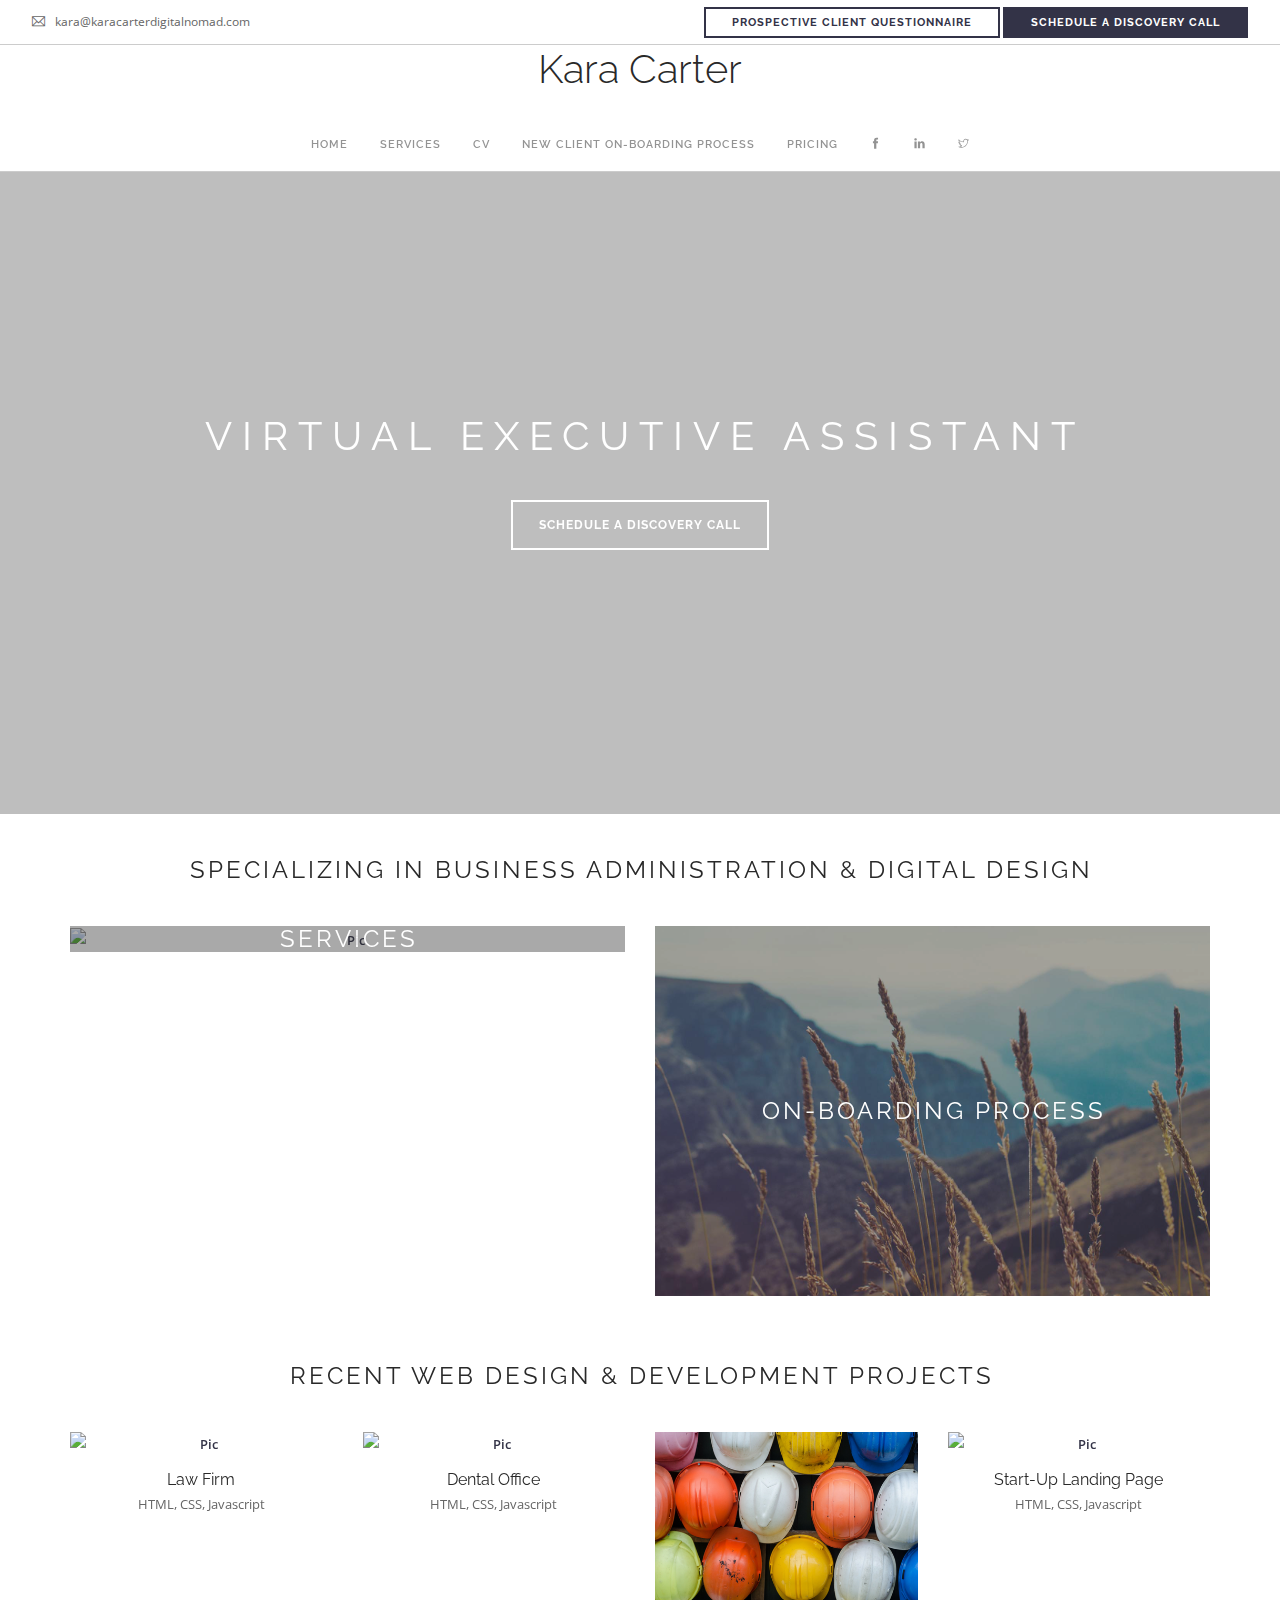
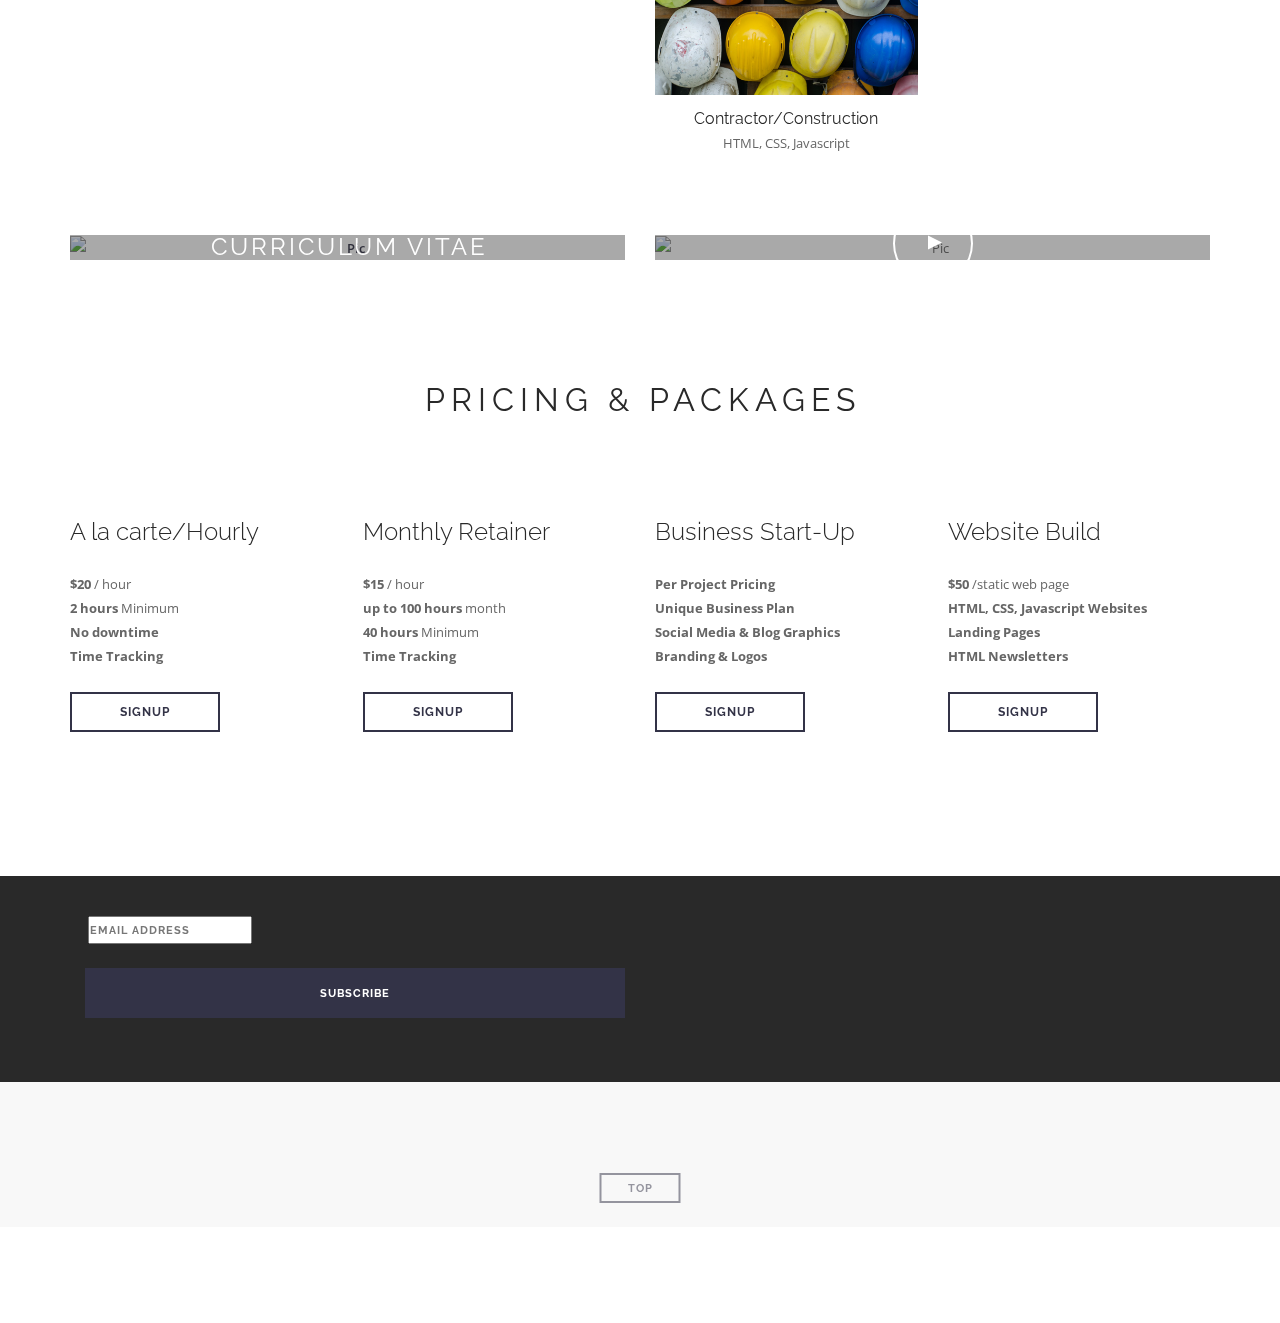
==== index.html @ c7de9c3a "Add files via upload" ====
<!doctype html>
<html lang="en">
    <head>
        <meta charset="utf-8">
        <title>Kara Carter, Virtual Executive Assistant</title>
        <meta name="viewport" content="width=device-width, initial-scale=1">
        <link href="css/bootstrap.css" rel="stylesheet" type="text/css" media="all" />
        <link href="css/themify-icons.css" rel="stylesheet" type="text/css" media="all" />
        <link href="css/flexslider.css" rel="stylesheet" type="text/css" media="all" />
        <link href="css/lightbox.min.css" rel="stylesheet" type="text/css" media="all" />
        <link href="css/ytplayer.css" rel="stylesheet" type="text/css" media="all" />
        <link href="css/theme-gunmetal.css" rel="stylesheet" type="text/css" media="all" />
        <link href="css/custom.css" rel="stylesheet" type="text/css" media="all" />
        <link href='http://fonts.googleapis.com/css?family=Lato:300,400%7CRaleway:100,400,300,500,600,700%7COpen+Sans:400,500,600' rel='stylesheet' type='text/css'>
        
    </head>
    <body class="scroll-assist">
        <div class="nav-container">
            <a id="top"></a>
            <nav class="nav-centered">
                <div class="nav-utility">
                   
                    <div class="module left">
                        <i class="ti-email">&nbsp;</i>
                        <span class="sub">kara@karacarterdigitalnomad.com</span>
                    </div>
                  
                    <div class="module right">
                        <a class="btn btn-sm hidden-xs hidden-sm hidden-md" href="https://goo.gl/forms/hJWJ0Gh8KiOJTJZw2">Prospective Client Questionnaire</a>
                        <a class="btn btn-sm btn-filled" href="https://www.calendly.com/karacarter">Schedule A Discovery Call</a>
                    </div>
                </div>
                <div class="text-center">
                    <a href="index.html">
                     <h2>Kara Carter</h2>
                    </a>
                </div>
                <div class="nav-bar text-center">
                    <div class="module widget-handle mobile-toggle right visible-sm visible-xs">
                        <i class="ti-menu"></i>
                    </div>
                    <div class="module-group text-left">
                        <div class="module left">
                            <ul class="menu">
                                <li class>
                                    <a href="www.thedigitalnomadsexecutiveassistant.com">
                                        Home
                                    </a>
                                   
                                </li>
                                <li class="serviceslink">
                                    <a href="#">
                                        Services
                                    </a>
                                    
                                </li>
                                <li class="">
                                    <a href="https://www.linkedin.com/in/kara-carter-5180b323/"  target="_blank">
                                        CV
                                    </a>
                                   
                                </li>
                                <li id="">
                                    <a href="#client">
                                       New Client On-Boarding Process
                                    </a>
                                </li>
                                <li class="#">
                                    <a href="#hourly">
                                        Pricing
                                    </a>
                                   
                                </li>
                                <li>
                                    <a href="www.facebook.com/karaexecutiveassistant" target="_blank">
                                        <i class="ti-facebook"></i>
                                    </a>
                                </li>
                                <li>
                                    <a href="www.linkedin.com/karacarterdigitalnomad">
                                        <i class="ti-linkedin"  target="_blank"fh></i>
                                    </a>
                                </li>
                                 <li>
                                    <a href="www.twitter.com/karacarterdn">
                                        <i class="ti-twitter"  target="_blank"fh></i>
                                    </a>
                                </li>
                                    
                        <!--end of menu module-->
                       
            </nav>
        </div>
        <div class="main-container">
            <section class="image-slider slider-all-controls parallax controls-inside pt0 pb0">
                <ul class="slides">
                    <li class="overlay image-bg pt240 pb240 pt-xs-120 pb-xs-120">
                        <div class="background-image-holder">
                            <img alt="image" class="background-image" src="img/fashion1.jpg">
                        </div>
                        <div class="container">
                            <div class="row text-center">
                                <div class="col-md-12">
                                    <h2 class="mb40 uppercase">Virtual Executive Assistant</h2>
                                    
                                    <a class="btn btn-lg" href="https://www.calendly.com/karacarter" target="_blank">Schedule a Discovery Call</a>
                                </div>
                            </div>
                            <!--end of row-->
                        </div>
                        <!--end of container-->
                    </li>
                </ul>
            </section>
            <section class="pt40 pb0">
                <div class="container">
                    <div class="row">
                        <div class="col-sm-12 text-center">
                            <h4 class="uppercase mb0">Specializing in business administration & digital design</h4>
                        </div>
                    </div>
                </div>
            </section>
            <section class="pt40 pb0">
                <div class="container">
                    <div class="row">
                        <div class="col-sm-6">
                            <div class="image-tile inner-title title-center text-center">
                                <a href="serviceslink">
                                    <img alt="Pic" src="img/fashion2.png" />
                                    <div class="title">
                                        <h4 class="uppercase mb0">Services</h4>
                                    </div>
                                </a>
                            </div>
                        </div>
                        <div class="col-sm-6">
                            <div class="image-tile inner-title title-center text-center">
                                <a href="https://drive.google.com/file/d/1gNx06oMiwP65FYfhBU1jhDdGviA5Aw-F/view?usp=sharing">
                                    <img alt="Pic" src="img/burns1.jpg" />
                                    <div class="title">
                                        <h4 class="uppercase mb0" id="client">On-Boarding Process</h4>
                                    </div>
                                </a>
                            </div>
                        </div>
                    </div>
                </div>
            </section>
            <section class="pt40 pb0">
                <div class="container">
                    <div class="row">
                        <div class="col-sm-12 text-center">
                            <h4 class="uppercase mb0">Recent Web Design & Development Projects</h4>
                        </div>
                    </div>
                </div>
            </section>
            <section class="pt40 pb0">
                <div class="container">
                    <div class="row">
                        <div class="col-md-3 col-sm-4">
                            <div class="image-tile outer-title text-center">
                                <a href="https://smc593.github.io/Gehi-and-Associates/"  target="_blank">
                                    <img alt="Pic" src="img/law.png" />
                                </a>
                                <div class="title">
                                    <h5 class="mb0">Law Firm
                                        <br /> </h5>
                                    <span class="display-block mb16">HTML, CSS, Javascript</span>
                                </div>
                            </div>
                        </div>
                        <!--end three col-->
                        <div class="col-md-3 col-sm-4">
                            <div class="image-tile outer-title text-center">
                                <a href="https://smc593.github.io/Witzmani-Dental-Care/"  target="_blank">
                                    <img alt="Pic" src="img/dental.png"/>
                                </a>
                                <div class="title">
                                    <h5 class="mb0">Dental Office
                                        <br /></h5>
                                    <span class="display-block mb16">HTML, CSS, Javascript</span>
                                </div>
                            </div>
                        </div>
                        <!--end three col-->
                        <div class="col-md-3 col-sm-4">
                            <div class="image-tile outer-title text-center">
                                <a href="https://smc593.github.io/Cougar-Contracting-Version-2/"  target="_blank">
                                    <img alt="Pic" class="" src="img/contractor.png"/>
                                </a>
                                <div class="title">
                                    <h5 class="mb0">Contractor/Construction
                                        <br /></h5>
                                    <span class="display-block mb16">HTML, CSS, Javascript</span>
                                </div>
                            </div>
                        </div>
                        <!--end three col-->
                        <div class="col-md-3 col-sm-4">
                            <div class="image-tile outer-title text-center">
                                <a href="https://smc593.github.io/Lettuce-Grow-Landing-Page-v1/"  target="_blank">
                                    <img alt="Pic" class="" src="img/produce.png"/>
                                </a>
                                <div class="title">
                                    <h5 class="mb0">Start-Up Landing Page
                                        <br /></h5>
                                    <span class="display-block mb16">HTML, CSS, Javascript</span>
                                </div>
                            </div>
                        </div>
                        <!--end three col-->
                    </div>
                    <!--end of row-->
                </div>
                <!--end of container-->
            </section>
            <section class="pt40 pb0">
                <div class="container">
                    <div class="row">
                        <div class="col-sm-6">
                            <div class="image-tile inner-title title-center text-center">
                               
                                <a href="https://docs.google.com/document/d/e/2PACX-1vTE5K2PRajMZ_N59uglgqogHrCrtmFjJREGywuTzczyMHqLrRNEP-e0nkc7xElyN5RwHMhmExM2ujXZ/pub?embedded=true"  target="_blank">
                                    <img alt="Pic" src="img/fashion4.png" />
                                    <div class="title">
                                        <h4 class="uppercase mb0">Curriculum Vitae </h4>
                                        
                                        
                                        
                                        
                                        
                                        
                                        
                                        
                                        
                                    </div>
                                </a>
                            </div>
                        </div>
                       <div class="col-sm-6">
                            <div class="image-tile inner-title title-center text-center">
                                <img alt="Pic" src="img/fashion3.png" />
                                <div class="title">
                                      
                                   
                                    <div class="modal-container">
                                        <div class="play-button btn-modal inline"></div>
                                        <div class="foundry_modal no-bg">
                                            <iframe width="560" height="315" src="https://www.youtube.com/embed/ru3ipF4xuZU?rel=0" frameborder="0" allow="autoplay; encrypted-media" allowfullscreen></iframe>
                                            
                                        </div>
                                    </div>
                                </div>
                            </div>
                        </div>
                    </div>
                </div>
            </section>
            
	<section class="inner-section">
        
        
        
        
        
        
        
<div class="col-sm-12 text-center">
    
                            <h3 class="uppercase mb0" id="hourly">Pricing & Packages</h3>
                        </div>

		<section class="container ">
		
			<!-- pricing-table-region : starts -->
			<div class="row flat">
            <div class="col-lg-3 col-md-3 col-xs-12 pricing-column">
                <ul class="plan plan1">
                    <li class="plan-name color-bg">
                        <h4>A la carte/Hourly</h4>
                    </li>
                    <li class="plan-price">
                        <strong>$20</strong> / hour
                    </li>
                    <li>
                        <strong>2 hours</strong> Minimum
                    </li>
                    <li>
                        <strong>No downtime</strong>
                    </li>
                    <li>
                        <strong>Time Tracking</strong> 
                    </li>
                    <li>
                        <strong></strong>
                    </li>
                    
                    <li class="plan-action">
                        <br>
                        <a href="mailto:kara@karacarterdigitalnomad.com" class="btn btn-presence btn-presence-dark">Signup</a>
                    </li>
                </ul>
            </div>

            <div class="col-lg-3 col-md-3 col-xs-12 pricing-column">
                <ul class="plan plan2 featured">
                    <li class="plan-name color-bg">
                        <h4>Monthly Retainer</h4>
                    </li>
                    <li class="plan-price">
                        <strong>$15</strong> / hour
                    </li>
                    <li>
                        <strong>up to 100 hours</strong> month
                    </li>
                    <li>
                        <strong>40 hours</strong> Minimum
                    </li>
                    <li>
                    <strong>Time Tracking</strong></li>
                    <br>
                    <li class="plan-action">
                     <a href="mailto:kara@karacarterdigitalnomad.com" class="btn btn-presence btn-presence-dark">Signup</a>
                 </li>
             </ul>
            
         </div>
 
         <div class="col-lg-3 col-md-3 col-xs-12 pricing-column">
            <ul class="plan plan3">
                <li class="plan-name color-bg">
                   <h4>Business Start-Up</h4> 
                </li>
                <li class="plan-price">
                    <strong>Per Project Pricing</strong>
                </li>
                <li>
                    <strong>Unique Business Plan</strong>
                </li>
                <li>
                    <strong>Social Media & Blog Graphics</strong> 
                </li>
                <li>
                    <strong>Branding & Logos</strong>
                </li>
               <br>
                <li class="plan-action">
                 <a href="mailto:kara@karacarterdigitalnomad.com" class="btn btn-presence btn-presence-dark">Signup</a>
             </li>
         </ul>
     </div>

     <div class="col-lg-3 col-md-3 col-xs-12 pricing-column">
        <ul class="plan plan4">
            <li class="plan-name color-bg">
               <h4>Website Build</h4> 
            </li>
            <li class="plan-price">
                <strong>$50</strong> /static web page
            </li>
            <li>
                <strong>HTML, CSS, Javascript Websites</strong> 
            </li>
            <li>
                <strong>Landing Pages</strong> 
            </li>
            <li>
                <strong>HTML Newsletters</strong> 
            </li>
            <br>
            <li class="plan-action">
             <a href="mailto:kara@karacarterdigitalnomad.com" class="btn btn-presence btn-presence-dark">Signup</a>
         </li>
     </ul>
 </div>
</div>
			<!-- pricing-table-region : ends -->
		

		</section>
		<!-- container : ends -->
			
	
	<!-- inner-section : ends -->
		



	

<!-- page-section : ends -->

            
            <section class="pt40 pb40 bg-dark">
                <div class="container">
                   
                        <div class="col-sm-6">
                            <!-- Begin MailChimp Signup Form -->



<div id="mc_embed_signup">
<form action="https://karacarterdigitalnomad.us17.list-manage.com/subscribe/post?u=d1e0957b56d6076fd9a8ca5fe&amp;id=6c0c89d2d6" method="post" id="mc-embedded-subscribe-form" name="mc-embedded-subscribe-form" class="validate" target="_blank" novalidate>
    <div id="mc_embed_signup_scroll">
	<label for="mce-EMAIL"></label>
	<input type="email" value="" name="EMAIL" class="email" id="mce-EMAIL" placeholder="email address" required>
    <!-- real people should not fill this in and expect good things - do not remove this or risk form bot signups-->
    <div style="position: absolute; left: -5000px;" aria-hidden="true"><input type="text" name="b_d1e0957b56d6076fd9a8ca5fe_6c0c89d2d6" tabindex="-1" value=""></div>
    <div class="clear"><input type="submit" value="Subscribe" name="subscribe" id="mc-embedded-subscribe" class="button"></div>
    </div>
</form>
</div>

<!--End mc_embed_signup-->
                            
                            
                            
                           
                            </form>
                        </div>
                    </div>
                    <!--end of row-->
                
                <!--end of container-->
            </section>
            <footer class="footer-1 bg-secondary">
                <div class="container">
                    
                    <!--end of row-->
                    <div class="row">
                       
                        <div class="col-sm-6 text-right">
                            <ul class="list-inline social-list">
                                
                                
                                
                                
                            </ul>
                        </div>
                    </div>
                </div>
                <!--end of container-->
                <a class="btn btn-sm fade-half back-to-top inner-link" href="#top">Top</a>
            </footer>
      
     
        </div>
        <script src="js/jquery.min.js"></script>
        <script src="js/bootstrap.min.js"></script>
        <script src="js/flickr.js"></script>
        <script src="js/flexslider.min.js"></script>
        <script src="js/lightbox.min.js"></script>
        <script src="js/masonry.min.js"></script>
        <script src="js/twitterfetcher.min.js"></script>
        <script src="js/spectragram.min.js"></script>
        <script src="js/ytplayer.min.js"></script>
        <script src="js/countdown.min.js"></script>
        <script src="js/smooth-scroll.min.js"></script>
        <script src="js/parallax.js"></script>
        <script src="js/scripts.js"></script>
    </body>
</html>
---- css/themify-icons.css ----
@font-face {
	font-family: 'themify';
	src:url('../fonts/themify.eot?');
	src:url('../fonts/themify.eot?#iefix-fvbane') format('embedded-opentype'),
		url('../fonts/themify.woff') format('woff'),
		url('../fonts/themify.ttf') format('truetype'),
		url('../fonts/themify.svg') format('svg');
	font-weight: normal;
	font-style: normal;
}

[class^="ti-"], [class*=" ti-"] {
	font-family: 'themify';
	speak: none;
	font-style: normal;
	font-weight: normal;
	font-variant: normal;
	text-transform: none;
	line-height: 1;

	/* Better Font Rendering =========== */
	-webkit-font-smoothing: antialiased;
	-moz-osx-font-smoothing: grayscale;
}

.ti-wand:before {
	content: "\e600";
}
.ti-volume:before {
	content: "\e601";
}
.ti-user:before {
	content: "\e602";
}
.ti-unlock:before {
	content: "\e603";
}
.ti-unlink:before {
	content: "\e604";
}
.ti-trash:before {
	content: "\e605";
}
.ti-thought:before {
	content: "\e606";
}
.ti-target:before {
	content: "\e607";
}
.ti-tag:before {
	content: "\e608";
}
.ti-tablet:before {
	content: "\e609";
}
.ti-star:before {
	content: "\e60a";
}
.ti-spray:before {
	content: "\e60b";
}
.ti-signal:before {
	content: "\e60c";
}
.ti-shopping-cart:before {
	content: "\e60d";
}
.ti-shopping-cart-full:before {
	content: "\e60e";
}
.ti-settings:before {
	content: "\e60f";
}
.ti-search:before {
	content: "\e610";
}
.ti-zoom-in:before {
	content: "\e611";
}
.ti-zoom-out:before {
	content: "\e612";
}
.ti-cut:before {
	content: "\e613";
}
.ti-ruler:before {
	content: "\e614";
}
.ti-ruler-pencil:before {
	content: "\e615";
}
.ti-ruler-alt:before {
	content: "\e616";
}
.ti-bookmark:before {
	content: "\e617";
}
.ti-bookmark-alt:before {
	content: "\e618";
}
.ti-reload:before {
	content: "\e619";
}
.ti-plus:before {
	content: "\e61a";
}
.ti-pin:before {
	content: "\e61b";
}
.ti-pencil:before {
	content: "\e61c";
}
.ti-pencil-alt:before {
	content: "\e61d";
}
.ti-paint-roller:before {
	content: "\e61e";
}
.ti-paint-bucket:before {
	content: "\e61f";
}
.ti-na:before {
	content: "\e620";
}
.ti-mobile:before {
	content: "\e621";
}
.ti-minus:before {
	content: "\e622";
}
.ti-medall:before {
	content: "\e623";
}
.ti-medall-alt:before {
	content: "\e624";
}
.ti-marker:before {
	content: "\e625";
}
.ti-marker-alt:before {
	content: "\e626";
}
.ti-arrow-up:before {
	content: "\e627";
}
.ti-arrow-right:before {
	content: "\e628";
}
.ti-arrow-left:before {
	content: "\e629";
}
.ti-arrow-down:before {
	content: "\e62a";
}
.ti-lock:before {
	content: "\e62b";
}
.ti-location-arrow:before {
	content: "\e62c";
}
.ti-link:before {
	content: "\e62d";
}
.ti-layout:before {
	content: "\e62e";
}
.ti-layers:before {
	content: "\e62f";
}
.ti-layers-alt:before {
	content: "\e630";
}
.ti-key:before {
	content: "\e631";
}
.ti-import:before {
	content: "\e632";
}
.ti-image:before {
	content: "\e633";
}
.ti-heart:before {
	content: "\e634";
}
.ti-heart-broken:before {
	content: "\e635";
}
.ti-hand-stop:before {
	content: "\e636";
}
.ti-hand-open:before {
	content: "\e637";
}
.ti-hand-drag:before {
	content: "\e638";
}
.ti-folder:before {
	content: "\e639";
}
.ti-flag:before {
	content: "\e63a";
}
.ti-flag-alt:before {
	content: "\e63b";
}
.ti-flag-alt-2:before {
	content: "\e63c";
}
.ti-eye:before {
	content: "\e63d";
}
.ti-export:before {
	content: "\e63e";
}
.ti-exchange-vertical:before {
	content: "\e63f";
}
.ti-desktop:before {
	content: "\e640";
}
.ti-cup:before {
	content: "\e641";
}
.ti-crown:before {
	content: "\e642";
}
.ti-comments:before {
	content: "\e643";
}
.ti-comment:before {
	content: "\e644";
}
.ti-comment-alt:before {
	content: "\e645";
}
.ti-close:before {
	content: "\e646";
}
.ti-clip:before {
	content: "\e647";
}
.ti-angle-up:before {
	content: "\e648";
}
.ti-angle-right:before {
	content: "\e649";
}
.ti-angle-left:before {
	content: "\e64a";
}
.ti-angle-down:before {
	content: "\e64b";
}
.ti-check:before {
	content: "\e64c";
}
.ti-check-box:before {
	content: "\e64d";
}
.ti-camera:before {
	content: "\e64e";
}
.ti-announcement:before {
	content: "\e64f";
}
.ti-brush:before {
	content: "\e650";
}
.ti-briefcase:before {
	content: "\e651";
}
.ti-bolt:before {
	content: "\e652";
}
.ti-bolt-alt:before {
	content: "\e653";
}
.ti-blackboard:before {
	content: "\e654";
}
.ti-bag:before {
	content: "\e655";
}
.ti-move:before {
	content: "\e656";
}
.ti-arrows-vertical:before {
	content: "\e657";
}
.ti-arrows-horizontal:before {
	content: "\e658";
}
.ti-fullscreen:before {
	content: "\e659";
}
.ti-arrow-top-right:before {
	content: "\e65a";
}
.ti-arrow-top-left:before {
	content: "\e65b";
}
.ti-arrow-circle-up:before {
	content: "\e65c";
}
.ti-arrow-circle-right:before {
	content: "\e65d";
}
.ti-arrow-circle-left:before {
	content: "\e65e";
}
.ti-arrow-circle-down:before {
	content: "\e65f";
}
.ti-angle-double-up:before {
	content: "\e660";
}
.ti-angle-double-right:before {
	content: "\e661";
}
.ti-angle-double-left:before {
	content: "\e662";
}
.ti-angle-double-down:before {
	content: "\e663";
}
.ti-zip:before {
	content: "\e664";
}
.ti-world:before {
	content: "\e665";
}
.ti-wheelchair:before {
	content: "\e666";
}
.ti-view-list:before {
	content: "\e667";
}
.ti-view-list-alt:before {
	content: "\e668";
}
.ti-view-grid:before {
	content: "\e669";
}
.ti-uppercase:before {
	content: "\e66a";
}
.ti-upload:before {
	content: "\e66b";
}
.ti-underline:before {
	content: "\e66c";
}
.ti-truck:before {
	content: "\e66d";
}
.ti-timer:before {
	content: "\e66e";
}
.ti-ticket:before {
	content: "\e66f";
}
.ti-thumb-up:before {
	content: "\e670";
}
.ti-thumb-down:before {
	content: "\e671";
}
.ti-text:before {
	content: "\e672";
}
.ti-stats-up:before {
	content: "\e673";
}
.ti-stats-down:before {
	content: "\e674";
}
.ti-split-v:before {
	content: "\e675";
}
.ti-split-h:before {
	content: "\e676";
}
.ti-smallcap:before {
	content: "\e677";
}
.ti-shine:before {
	content: "\e678";
}
.ti-shift-right:before {
	content: "\e679";
}
.ti-shift-left:before {
	content: "\e67a";
}
.ti-shield:before {
	content: "\e67b";
}
.ti-notepad:before {
	content: "\e67c";
}
.ti-server:before {
	content: "\e67d";
}
.ti-quote-right:before {
	content: "\e67e";
}
.ti-quote-left:before {
	content: "\e67f";
}
.ti-pulse:before {
	content: "\e680";
}
.ti-printer:before {
	content: "\e681";
}
.ti-power-off:before {
	content: "\e682";
}
.ti-plug:before {
	content: "\e683";
}
.ti-pie-chart:before {
	content: "\e684";
}
.ti-paragraph:before {
	content: "\e685";
}
.ti-panel:before {
	content: "\e686";
}
.ti-package:before {
	content: "\e687";
}
.ti-music:before {
	content: "\e688";
}
.ti-music-alt:before {
	content: "\e689";
}
.ti-mouse:before {
	content: "\e68a";
}
.ti-mouse-alt:before {
	content: "\e68b";
}
.ti-money:before {
	content: "\e68c";
}
.ti-microphone:before {
	content: "\e68d";
}
.ti-menu:before {
	content: "\e68e";
}
.ti-menu-alt:before {
	content: "\e68f";
}
.ti-map:before {
	content: "\e690";
}
.ti-map-alt:before {
	content: "\e691";
}
.ti-loop:before {
	content: "\e692";
}
.ti-location-pin:before {
	content: "\e693";
}
.ti-list:before {
	content: "\e694";
}
.ti-light-bulb:before {
	content: "\e695";
}
.ti-Italic:before {
	content: "\e696";
}
.ti-info:before {
	content: "\e697";
}
.ti-infinite:before {
	content: "\e698";
}
.ti-id-badge:before {
	content: "\e699";
}
.ti-hummer:before {
	content: "\e69a";
}
.ti-home:before {
	content: "\e69b";
}
.ti-help:before {
	content: "\e69c";
}
.ti-headphone:before {
	content: "\e69d";
}
.ti-harddrives:before {
	content: "\e69e";
}
.ti-harddrive:before {
	content: "\e69f";
}
.ti-gift:before {
	content: "\e6a0";
}
.ti-game:before {
	content: "\e6a1";
}
.ti-filter:before {
	content: "\e6a2";
}
.ti-files:before {
	content: "\e6a3";
}
.ti-file:before {
	content: "\e6a4";
}
.ti-eraser:before {
	content: "\e6a5";
}
.ti-envelope:before {
	content: "\e6a6";
}
.ti-download:before {
	content: "\e6a7";
}
.ti-direction:before {
	content: "\e6a8";
}
.ti-direction-alt:before {
	content: "\e6a9";
}
.ti-dashboard:before {
	content: "\e6aa";
}
.ti-control-stop:before {
	content: "\e6ab";
}
.ti-control-shuffle:before {
	content: "\e6ac";
}
.ti-control-play:before {
	content: "\e6ad";
}
.ti-control-pause:before {
	content: "\e6ae";
}
.ti-control-forward:before {
	content: "\e6af";
}
.ti-control-backward:before {
	content: "\e6b0";
}
.ti-cloud:before {
	content: "\e6b1";
}
.ti-cloud-up:before {
	content: "\e6b2";
}
.ti-cloud-down:before {
	content: "\e6b3";
}
.ti-clipboard:before {
	content: "\e6b4";
}
.ti-car:before {
	content: "\e6b5";
}
.ti-calendar:before {
	content: "\e6b6";
}
.ti-book:before {
	content: "\e6b7";
}
.ti-bell:before {
	content: "\e6b8";
}
.ti-basketball:before {
	content: "\e6b9";
}
.ti-bar-chart:before {
	content: "\e6ba";
}
.ti-bar-chart-alt:before {
	content: "\e6bb";
}
.ti-back-right:before {
	content: "\e6bc";
}
.ti-back-left:before {
	content: "\e6bd";
}
.ti-arrows-corner:before {
	content: "\e6be";
}
.ti-archive:before {
	content: "\e6bf";
}
.ti-anchor:before {
	content: "\e6c0";
}
.ti-align-right:before {
	content: "\e6c1";
}
.ti-align-left:before {
	content: "\e6c2";
}
.ti-align-justify:before {
	content: "\e6c3";
}
.ti-align-center:before {
	content: "\e6c4";
}
.ti-alert:before {
	content: "\e6c5";
}
.ti-alarm-clock:before {
	content: "\e6c6";
}
.ti-agenda:before {
	content: "\e6c7";
}
.ti-write:before {
	content: "\e6c8";
}
.ti-window:before {
	content: "\e6c9";
}
.ti-widgetized:before {
	content: "\e6ca";
}
.ti-widget:before {
	content: "\e6cb";
}
.ti-widget-alt:before {
	content: "\e6cc";
}
.ti-wallet:before {
	content: "\e6cd";
}
.ti-video-clapper:before {
	content: "\e6ce";
}
.ti-video-camera:before {
	content: "\e6cf";
}
.ti-vector:before {
	content: "\e6d0";
}
.ti-themify-logo:before {
	content: "\e6d1";
}
.ti-themify-favicon:before {
	content: "\e6d2";
}
.ti-themify-favicon-alt:before {
	content: "\e6d3";
}
.ti-support:before {
	content: "\e6d4";
}
.ti-stamp:before {
	content: "\e6d5";
}
.ti-split-v-alt:before {
	content: "\e6d6";
}
.ti-slice:before {
	content: "\e6d7";
}
.ti-shortcode:before {
	content: "\e6d8";
}
.ti-shift-right-alt:before {
	content: "\e6d9";
}
.ti-shift-left-alt:before {
	content: "\e6da";
}
.ti-ruler-alt-2:before {
	content: "\e6db";
}
.ti-receipt:before {
	content: "\e6dc";
}
.ti-pin2:before {
	content: "\e6dd";
}
.ti-pin-alt:before {
	content: "\e6de";
}
.ti-pencil-alt2:before {
	content: "\e6df";
}
.ti-palette:before {
	content: "\e6e0";
}
.ti-more:before {
	content: "\e6e1";
}
.ti-more-alt:before {
	content: "\e6e2";
}
.ti-microphone-alt:before {
	content: "\e6e3";
}
.ti-magnet:before {
	content: "\e6e4";
}
.ti-line-double:before {
	content: "\e6e5";
}
.ti-line-dotted:before {
	content: "\e6e6";
}
.ti-line-dashed:before {
	content: "\e6e7";
}
.ti-layout-width-full:before {
	content: "\e6e8";
}
.ti-layout-width-default:before {
	content: "\e6e9";
}
.ti-layout-width-default-alt:before {
	content: "\e6ea";
}
.ti-layout-tab:before {
	content: "\e6eb";
}
.ti-layout-tab-window:before {
	content: "\e6ec";
}
.ti-layout-tab-v:before {
	content: "\e6ed";
}
.ti-layout-tab-min:before {
	content: "\e6ee";
}
.ti-layout-slider:before {
	content: "\e6ef";
}
.ti-layout-slider-alt:before {
	content: "\e6f0";
}
.ti-layout-sidebar-right:before {
	content: "\e6f1";
}
.ti-layout-sidebar-none:before {
	content: "\e6f2";
}
.ti-layout-sidebar-left:before {
	content: "\e6f3";
}
.ti-layout-placeholder:before {
	content: "\e6f4";
}
.ti-layout-menu:before {
	content: "\e6f5";
}
.ti-layout-menu-v:before {
	content: "\e6f6";
}
.ti-layout-menu-separated:before {
	content: "\e6f7";
}
.ti-layout-menu-full:before {
	content: "\e6f8";
}
.ti-layout-media-right-alt:before {
	content: "\e6f9";
}
.ti-layout-media-right:before {
	content: "\e6fa";
}
.ti-layout-media-overlay:before {
	content: "\e6fb";
}
.ti-layout-media-overlay-alt:before {
	content: "\e6fc";
}
.ti-layout-media-overlay-alt-2:before {
	content: "\e6fd";
}
.ti-layout-media-left-alt:before {
	content: "\e6fe";
}
.ti-layout-media-left:before {
	content: "\e6ff";
}
.ti-layout-media-center-alt:before {
	content: "\e700";
}
.ti-layout-media-center:before {
	content: "\e701";
}
.ti-layout-list-thumb:before {
	content: "\e702";
}
.ti-layout-list-thumb-alt:before {
	content: "\e703";
}
.ti-layout-list-post:before {
	content: "\e704";
}
.ti-layout-list-large-image:before {
	content: "\e705";
}
.ti-layout-line-solid:before {
	content: "\e706";
}
.ti-layout-grid4:before {
	content: "\e707";
}
.ti-layout-grid3:before {
	content: "\e708";
}
.ti-layout-grid2:before {
	content: "\e709";
}
.ti-layout-grid2-thumb:before {
	content: "\e70a";
}
.ti-layout-cta-right:before {
	content: "\e70b";
}
.ti-layout-cta-left:before {
	content: "\e70c";
}
.ti-layout-cta-center:before {
	content: "\e70d";
}
.ti-layout-cta-btn-right:before {
	content: "\e70e";
}
.ti-layout-cta-btn-left:before {
	content: "\e70f";
}
.ti-layout-column4:before {
	content: "\e710";
}
.ti-layout-column3:before {
	content: "\e711";
}
.ti-layout-column2:before {
	content: "\e712";
}
.ti-layout-accordion-separated:before {
	content: "\e713";
}
.ti-layout-accordion-merged:before {
	content: "\e714";
}
.ti-layout-accordion-list:before {
	content: "\e715";
}
.ti-ink-pen:before {
	content: "\e716";
}
.ti-info-alt:before {
	content: "\e717";
}
.ti-help-alt:before {
	content: "\e718";
}
.ti-headphone-alt:before {
	content: "\e719";
}
.ti-hand-point-up:before {
	content: "\e71a";
}
.ti-hand-point-right:before {
	content: "\e71b";
}
.ti-hand-point-left:before {
	content: "\e71c";
}
.ti-hand-point-down:before {
	content: "\e71d";
}
.ti-gallery:before {
	content: "\e71e";
}
.ti-face-smile:before {
	content: "\e71f";
}
.ti-face-sad:before {
	content: "\e720";
}
.ti-credit-card:before {
	content: "\e721";
}
.ti-control-skip-forward:before {
	content: "\e722";
}
.ti-control-skip-backward:before {
	content: "\e723";
}
.ti-control-record:before {
	content: "\e724";
}
.ti-control-eject:before {
	content: "\e725";
}
.ti-comments-smiley:before {
	content: "\e726";
}
.ti-brush-alt:before {
	content: "\e727";
}
.ti-youtube:before {
	content: "\e728";
}
.ti-vimeo:before {
	content: "\e729";
}
.ti-twitter:before {
	content: "\e72a";
}
.ti-time:before {
	content: "\e72b";
}
.ti-tumblr:before {
	content: "\e72c";
}
.ti-skype:before {
	content: "\e72d";
}
.ti-share:before {
	content: "\e72e";
}
.ti-share-alt:before {
	content: "\e72f";
}
.ti-rocket:before {
	content: "\e730";
}
.ti-pinterest:before {
	content: "\e731";
}
.ti-new-window:before {
	content: "\e732";
}
.ti-microsoft:before {
	content: "\e733";
}
.ti-list-ol:before {
	content: "\e734";
}
.ti-linkedin:before {
	content: "\e735";
}
.ti-layout-sidebar-2:before {
	content: "\e736";
}
.ti-layout-grid4-alt:before {
	content: "\e737";
}
.ti-layout-grid3-alt:before {
	content: "\e738";
}
.ti-layout-grid2-alt:before {
	content: "\e739";
}
.ti-layout-column4-alt:before {
	content: "\e73a";
}
.ti-layout-column3-alt:before {
	content: "\e73b";
}
.ti-layout-column2-alt:before {
	content: "\e73c";
}
.ti-instagram:before {
	content: "\e73d";
}
.ti-google:before {
	content: "\e73e";
}
.ti-github:before {
	content: "\e73f";
}
.ti-flickr:before {
	content: "\e740";
}
.ti-facebook:before {
	content: "\e741";
}
.ti-dropbox:before {
	content: "\e742";
}
.ti-dribbble:before {
	content: "\e743";
}
.ti-apple:before {
	content: "\e744";
}
.ti-android:before {
	content: "\e745";
}
.ti-save:before {
	content: "\e746";
}
.ti-save-alt:before {
	content: "\e747";
}
.ti-yahoo:before {
	content: "\e748";
}
.ti-wordpress:before {
	content: "\e749";
}
.ti-vimeo-alt:before {
	content: "\e74a";
}
.ti-twitter-alt:before {
	content: "\e74b";
}
.ti-tumblr-alt:before {
	content: "\e74c";
}
.ti-trello:before {
	content: "\e74d";
}
.ti-stack-overflow:before {
	content: "\e74e";
}
.ti-soundcloud:before {
	content: "\e74f";
}
.ti-sharethis:before {
	content: "\e750";
}
.ti-sharethis-alt:before {
	content: "\e751";
}
.ti-reddit:before {
	content: "\e752";
}
.ti-pinterest-alt:before {
	content: "\e753";
}
.ti-microsoft-alt:before {
	content: "\e754";
}
.ti-linux:before {
	content: "\e755";
}
.ti-jsfiddle:before {
	content: "\e756";
}
.ti-joomla:before {
	content: "\e757";
}
.ti-html5:before {
	content: "\e758";
}
.ti-flickr-alt:before {
	content: "\e759";
}
.ti-email:before {
	content: "\e75a";
}
.ti-drupal:before {
	content: "\e75b";
}
.ti-dropbox-alt:before {
	content: "\e75c";
}
.ti-css3:before {
	content: "\e75d";
}
.ti-rss:before {
	content: "\e75e";
}
.ti-rss-alt:before {
	content: "\e75f";
}
---- css/ytplayer.css ----
/*___________________________________________________________________________________________________________________________________________________
 _ jquery.mb.components                                                                                                                             _
 _                                                                                                                                                  _
 _ file: mb.YTPlayer.css                                                                                                                            _
 _ last modified: 19/08/14 19.57                                                                                                                    _
 _                                                                                                                                                  _
 _ Open Lab s.r.l., Florence - Italy                                                                                                                _
 _                                                                                                                                                  _
 _ email: matteo@open-lab.com                                                                                                                       _
 _ site: http://pupunzi.com                                                                                                                         _
 _       http://open-lab.com                                                                                                                        _
 _ blog: http://pupunzi.open-lab.com                                                                                                                _
 _ Q&A:  http://jquery.pupunzi.com                                                                                                                  _
 _                                                                                                                                                  _
 _ Licences: MIT, GPL                                                                                                                               _
 _    http://www.opensource.org/licenses/mit-license.php                                                                                            _
 _    http://www.gnu.org/licenses/gpl.html                                                                                                          _
 _                                                                                                                                                  _
 _ Copyright (c) 2001-2014. Matteo Bicocchi (Pupunzi);                                                                                              _
 ___________________________________________________________________________________________________________________________________________________*/


@charset"UTF-8";

.mb_YTPlayer :focus {
  outline: 0;
}

.mb_YTPlayer{
  display:block;
  transform:translateZ(0);
  transform-style: preserve-3d;
  perspective: 1000;
  backface-visibility: hidden;
  transform:translate3d(0,0,0);
  animation-timing-function: linear;
  box-sizing: border-box;
}

.mbYTP_wrapper iframe {
  max-width: 4000px !important;
}

.inline_YTPlayer{
  margin-bottom: 20px;
  vertical-align:top;
  position:relative;
  left:0;
  overflow: hidden;
  border-radius: 4px;
  box-shadow: 0 0 5px rgba(0,0,0,.7);
  background: rgba(0,0,0,.5);
}

.inline_YTPlayer img{
  border: none!important;
  margin:0!important;
  padding:0!important;
  -moz-transform: none!important;
  -webkit-transform: none!important;
  -o-transform: none!important;
  transform: none!important;
}

/*CONTROL BAR*/

.mb_YTPBar .ytpicon{
  font-size: 20px;
  font-family: 'ytpregular';
}

.mb_YTPBar .mb_YTPUrl.ytpicon{
  font-size: 30px;
}

.mb_YTPBar{
  transition: opacity 1s;
  -moz-transition: opacity 1s;
  -webkit-transition: opacity 1s;
  -o-transition: opacity 1s;
  display:block;
  width:100%;
  height:10px;
  padding:5px;
  background:#333;
  position:fixed;
  bottom:0;
  left:0;
  -moz-box-sizing:padding-box;
  -webkit-box-sizing:border-box;
  text-align:left;
  z-index: 1000;
  font: 14px/16px sans-serif;
  color:white;
  opacity:.1;
}

.mb_YTPBar.visible, .mb_YTPBar:hover{
  opacity:1;
}

.mb_YTPBar .buttonBar{
  -moz-transition: all 1s;
  -webkit-transition: all 1s;
  -o-transition: all 1s;
  transition: all 1s;
  background:transparent;
  font:12px/14px Calibri;
  position:absolute;
  top:-30px;
  left:0;
  padding: 5px;
  width:100%;
  -moz-box-sizing: border-box;
  -webkit-box-sizing: border-box;
  -o-box-sizing: border-box;
  box-sizing: border-box;
}

.mb_YTPBar:hover .buttonBar{
  background: rgba(0,0,0,0.4);
}

.mb_YTPBar span{
  display:inline-block;
  font:16px/20px Calibri, sans-serif;
  position:relative;
  width: 30px;
  height: 25px;
  vertical-align: middle;
}

.mb_YTPBar span.mb_YTPTime{
  width: 130px;
}

.mb_YTPBar span.mb_YTPUrl,.mb_YTPBar span.mb_OnlyYT {
  position: absolute;
  width: auto;
  display:block;
  top:6px;
  right:10px;
  cursor: pointer;
}

.mb_YTPBar span.mb_YTPUrl img{
  width: 60px;
}

.mb_YTPBar span.mb_OnlyYT {
  left:185px;
  right: auto;
}
.mb_YTPBar span.mb_OnlyYT img{
  width: 25px;
}

.mb_YTPBar span.mb_YTPUrl a{
  color:white;
}

.mb_YTPPlaypause,.mb_YTPlayer .mb_YTPPlaypause img{
  cursor:pointer;
}

.mb_YTPMuteUnmute{
  cursor:pointer;
}

/*PROGRESS BAR*/
.mb_YTPProgress{
  height:10px;
  width:100%;
  background:#222;
  bottom:0;
  left:0;
}

.mb_YTPLoaded{
  height:10px;
  width:0;
  background:#444;
  left:0;
}

.mb_YTPseekbar{
  height:10px;
  width:0;
  background:#fff;
  bottom:0;
  left:0;
  box-shadow: rgba(82, 82, 82, 0.47) 1px 1px 3px;
}

.YTPOverlay{
  backface-visibility: hidden;
  -webkit-backface-visibility: hidden;
  -webkit-transform-style: "flat";
  box-sizing: border-box;
}

/*RASTER OVERLAY*/
.YTPOverlay.raster{
  background: url("../images/raster.png");
}

.YTPOverlay.raster.retina{
  background: url("../images/raster@2x.png");
}

.YTPOverlay.raster-dot{
  background: url("../images/raster_dot.png");
}

.YTPOverlay.raster-dot.retina{
  background: url("../images/raster_dot@2x.png");
}
---- css/custom.css ----
/****** PLACE YOUR CUSTOM STYLES HERE ******/
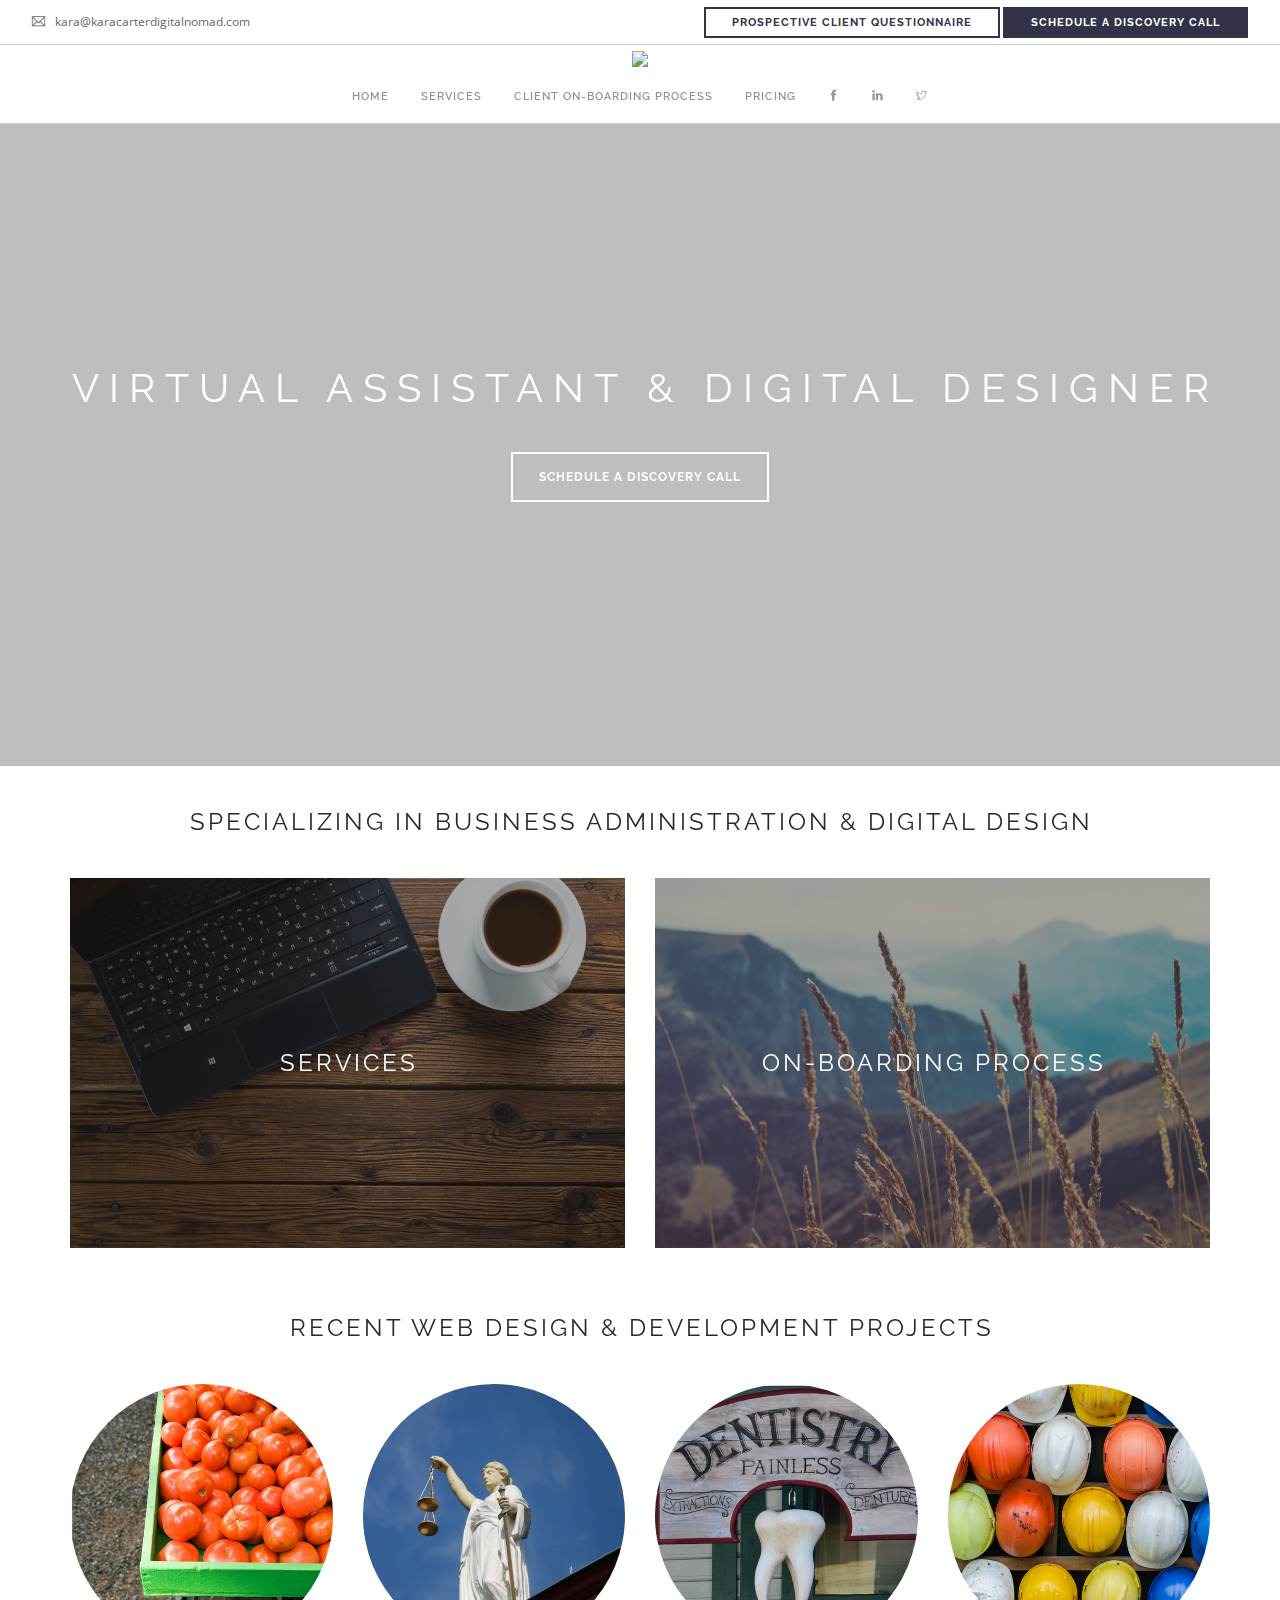
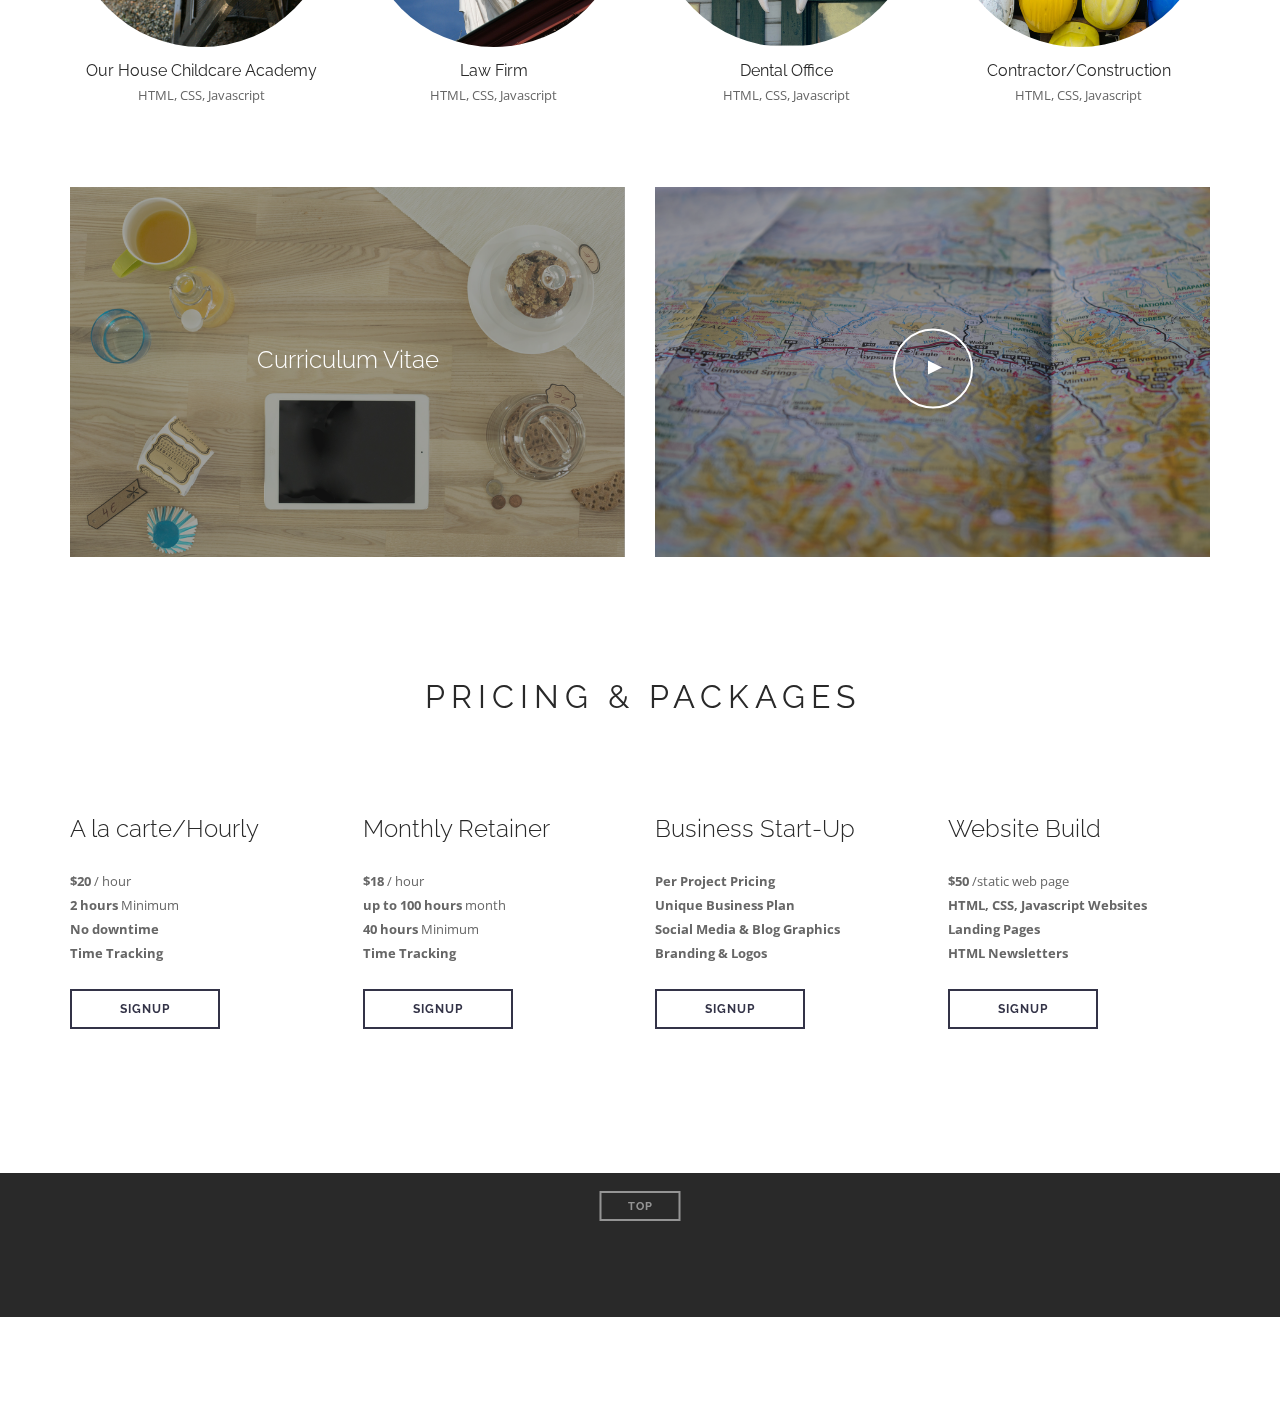
==== commit 78e50b87: "Add files via upload" ====
--- a/index.html
+++ b/index.html
@@ -2,7 +2,7 @@
 <html lang="en">
     <head>
         <meta charset="utf-8">
-        <title>Kara Carter, Virtual Executive Assistant</title>
+        <title>Kara Carter, Virtual Assistant</title>
         <meta name="viewport" content="width=device-width, initial-scale=1">
         <link href="css/bootstrap.css" rel="stylesheet" type="text/css" media="all" />
         <link href="css/themify-icons.css" rel="stylesheet" type="text/css" media="all" />
@@ -26,13 +26,14 @@
                     </div>
                   
                     <div class="module right">
-                        <a class="btn btn-sm hidden-xs hidden-sm hidden-md" href="https://goo.gl/forms/hJWJ0Gh8KiOJTJZw2">Prospective Client Questionnaire</a>
+                    
+                       <a class="btn btn-sm " href="https://docs.google.com/forms/d/1yQ-zKOJE_CbNKDgiUfCY4EgFzBvkn5ENO0-BKwUkssU/edit?usp=sharing">Prospective Client Questionnaire</a>
                         <a class="btn btn-sm btn-filled" href="https://www.calendly.com/karacarter">Schedule A Discovery Call</a>
                     </div>
                 </div>
-                <div class="text-center">
+            <div class="text-center">
                     <a href="index.html">
-                     <h2>Kara Carter</h2>
+                        <img src="img/logo1.png">
                     </a>
                 </div>
                 <div class="nav-bar text-center">
@@ -43,26 +44,21 @@
                         <div class="module left">
                             <ul class="menu">
                                 <li class>
-                                    <a href="www.thedigitalnomadsexecutiveassistant.com">
+                                    <a href="www.karacarterdigitalnomad.com">
                                         Home
                                     </a>
                                    
                                 </li>
                                 <li class="serviceslink">
-                                    <a href="#">
+                                    <a href="#services">
                                         Services
                                     </a>
                                     
                                 </li>
-                                <li class="">
-                                    <a href="https://www.linkedin.com/in/kara-carter-5180b323/"  target="_blank">
-                                        CV
-                                    </a>
-                                   
-                                </li>
+                                
                                 <li id="">
                                     <a href="#client">
-                                       New Client On-Boarding Process
+                                       Client On-Boarding Process
                                     </a>
                                 </li>
                                 <li class="#">
@@ -96,12 +92,12 @@
                 <ul class="slides">
                     <li class="overlay image-bg pt240 pb240 pt-xs-120 pb-xs-120">
                         <div class="background-image-holder">
-                            <img alt="image" class="background-image" src="img/fashion1.jpg">
+                            <img alt="image" class="background-image" src="img/fashion6.png">
                         </div>
                         <div class="container">
                             <div class="row text-center">
                                 <div class="col-md-12">
-                                    <h2 class="mb40 uppercase">Virtual Executive Assistant</h2>
+                                    <h2 class="mb40 uppercase">Virtual Assistant & Digital Designer</h2>
                                     
                                     <a class="btn btn-lg" href="https://www.calendly.com/karacarter" target="_blank">Schedule a Discovery Call</a>
                                 </div>
@@ -121,17 +117,20 @@
                     </div>
                 </div>
             </section>
+            
             <section class="pt40 pb0">
                 <div class="container">
-                    <div class="row">
+                    <div class=row id="services">
                         <div class="col-sm-6">
                             <div class="image-tile inner-title title-center text-center">
-                                <a href="serviceslink">
+                            <a href="https://drive.google.com/open?id=1JWNbO-hoONT17olwl8iAtZn8oY6aD2TD">
                                     <img alt="Pic" src="img/fashion2.png" />
                                     <div class="title">
                                         <h4 class="uppercase mb0">Services</h4>
+                                        
                                     </div>
                                 </a>
+                                
                             </div>
                         </div>
                         <div class="col-sm-6">
@@ -159,10 +158,23 @@
             <section class="pt40 pb0">
                 <div class="container">
                     <div class="row">
+                        
+                         <div class="col-md-3 col-sm-4">
+                            <div class="image-tile outer-title text-center">
+                                <a href="https://www.ourhousechildcareacademy.com"  target="_blank">
+                                    <img alt="Pic" class="img-circle"  src="img/produce.png"/>
+                                </a>
+                                <div class="title">
+                                    <h5 class="mb0">Our House Childcare Academy
+                                        <br /></h5>
+                                    <span class="display-block mb16">HTML, CSS, Javascript</span>
+                                </div>
+                            </div>
+                        </div>
                         <div class="col-md-3 col-sm-4">
                             <div class="image-tile outer-title text-center">
                                 <a href="https://smc593.github.io/Gehi-and-Associates/"  target="_blank">
-                                    <img alt="Pic" src="img/law.png" />
+                                    <img alt="Pic" class="img-circle" src="img/law.png" />
                                 </a>
                                 <div class="title">
                                     <h5 class="mb0">Law Firm
@@ -175,7 +187,7 @@
                         <div class="col-md-3 col-sm-4">
                             <div class="image-tile outer-title text-center">
                                 <a href="https://smc593.github.io/Witzmani-Dental-Care/"  target="_blank">
-                                    <img alt="Pic" src="img/dental.png"/>
+                                    <img alt="Pic" class="img-circle" src="img/dental.png"/>
                                 </a>
                                 <div class="title">
                                     <h5 class="mb0">Dental Office
@@ -188,7 +200,7 @@
                         <div class="col-md-3 col-sm-4">
                             <div class="image-tile outer-title text-center">
                                 <a href="https://smc593.github.io/Cougar-Contracting-Version-2/"  target="_blank">
-                                    <img alt="Pic" class="" src="img/contractor.png"/>
+                                    <img alt="Pic" class="img-circle" src="img/contractor.png"/>
                                 </a>
                                 <div class="title">
                                     <h5 class="mb0">Contractor/Construction
@@ -198,18 +210,7 @@
                             </div>
                         </div>
                         <!--end three col-->
-                        <div class="col-md-3 col-sm-4">
-                            <div class="image-tile outer-title text-center">
-                                <a href="https://smc593.github.io/Lettuce-Grow-Landing-Page-v1/"  target="_blank">
-                                    <img alt="Pic" class="" src="img/produce.png"/>
-                                </a>
-                                <div class="title">
-                                    <h5 class="mb0">Start-Up Landing Page
-                                        <br /></h5>
-                                    <span class="display-block mb16">HTML, CSS, Javascript</span>
-                                </div>
-                            </div>
-                        </div>
+                       
                         <!--end three col-->
                     </div>
                     <!--end of row-->
@@ -222,10 +223,10 @@
                         <div class="col-sm-6">
                             <div class="image-tile inner-title title-center text-center">
                                
-                                <a href="https://docs.google.com/document/d/e/2PACX-1vTE5K2PRajMZ_N59uglgqogHrCrtmFjJREGywuTzczyMHqLrRNEP-e0nkc7xElyN5RwHMhmExM2ujXZ/pub?embedded=true"  target="_blank">
+                                <a href="https://www.linkedin.com/in/kara-carter-5180b323/https://www.linkedin.com/in/kara-carter-5180b323/"  target="_blank">
                                     <img alt="Pic" src="img/fashion4.png" />
                                     <div class="title">
-                                        <h4 class="uppercase mb0">Curriculum Vitae </h4>
+                                        <h4 id="uppercase mb0">Curriculum Vitae </h4>
                                         
                                         
                                         
@@ -310,7 +311,7 @@
                         <h4>Monthly Retainer</h4>
                     </li>
                     <li class="plan-price">
-                        <strong>$15</strong> / hour
+                        <strong>$18</strong> / hour
                     </li>
                     <li>
                         <strong>up to 100 hours</strong> month
@@ -393,60 +394,21 @@
 <!-- page-section : ends -->
 
             
-            <section class="pt40 pb40 bg-dark">
-                <div class="container">
+            
+            <footer class="footer-1 bg-dark">
+                <div class="container">
+                    
+                    <!--end of row-->
                    
-                        <div class="col-sm-6">
-                            <!-- Begin MailChimp Signup Form -->
-
-
-
-<div id="mc_embed_signup">
-<form action="https://karacarterdigitalnomad.us17.list-manage.com/subscribe/post?u=d1e0957b56d6076fd9a8ca5fe&amp;id=6c0c89d2d6" method="post" id="mc-embedded-subscribe-form" name="mc-embedded-subscribe-form" class="validate" target="_blank" novalidate>
-    <div id="mc_embed_signup_scroll">
-	<label for="mce-EMAIL"></label>
-	<input type="email" value="" name="EMAIL" class="email" id="mce-EMAIL" placeholder="email address" required>
-    <!-- real people should not fill this in and expect good things - do not remove this or risk form bot signups-->
-    <div style="position: absolute; left: -5000px;" aria-hidden="true"><input type="text" name="b_d1e0957b56d6076fd9a8ca5fe_6c0c89d2d6" tabindex="-1" value=""></div>
-    <div class="clear"><input type="submit" value="Subscribe" name="subscribe" id="mc-embedded-subscribe" class="button"></div>
-    </div>
-</form>
-</div>
-
-<!--End mc_embed_signup-->
-                            
-                            
-                            
-                           
-                            </form>
-                        </div>
-                    </div>
-                    <!--end of row-->
+                        <a class="btn btn-sm fade-half back-to-top inner-link" href="#top">Top</a>        
+                        
+                    </div>
                 
                 <!--end of container-->
-            </section>
-            <footer class="footer-1 bg-secondary">
-                <div class="container">
-                    
-                    <!--end of row-->
-                    <div class="row">
-                       
-                        <div class="col-sm-6 text-right">
-                            <ul class="list-inline social-list">
-                                
-                                
-                                
-                                
-                            </ul>
-                        </div>
-                    </div>
-                </div>
-                <!--end of container-->
-                <a class="btn btn-sm fade-half back-to-top inner-link" href="#top">Top</a>
+                
             </footer>
       
      
-        </div>
         <script src="js/jquery.min.js"></script>
         <script src="js/bootstrap.min.js"></script>
         <script src="js/flickr.js"></script>
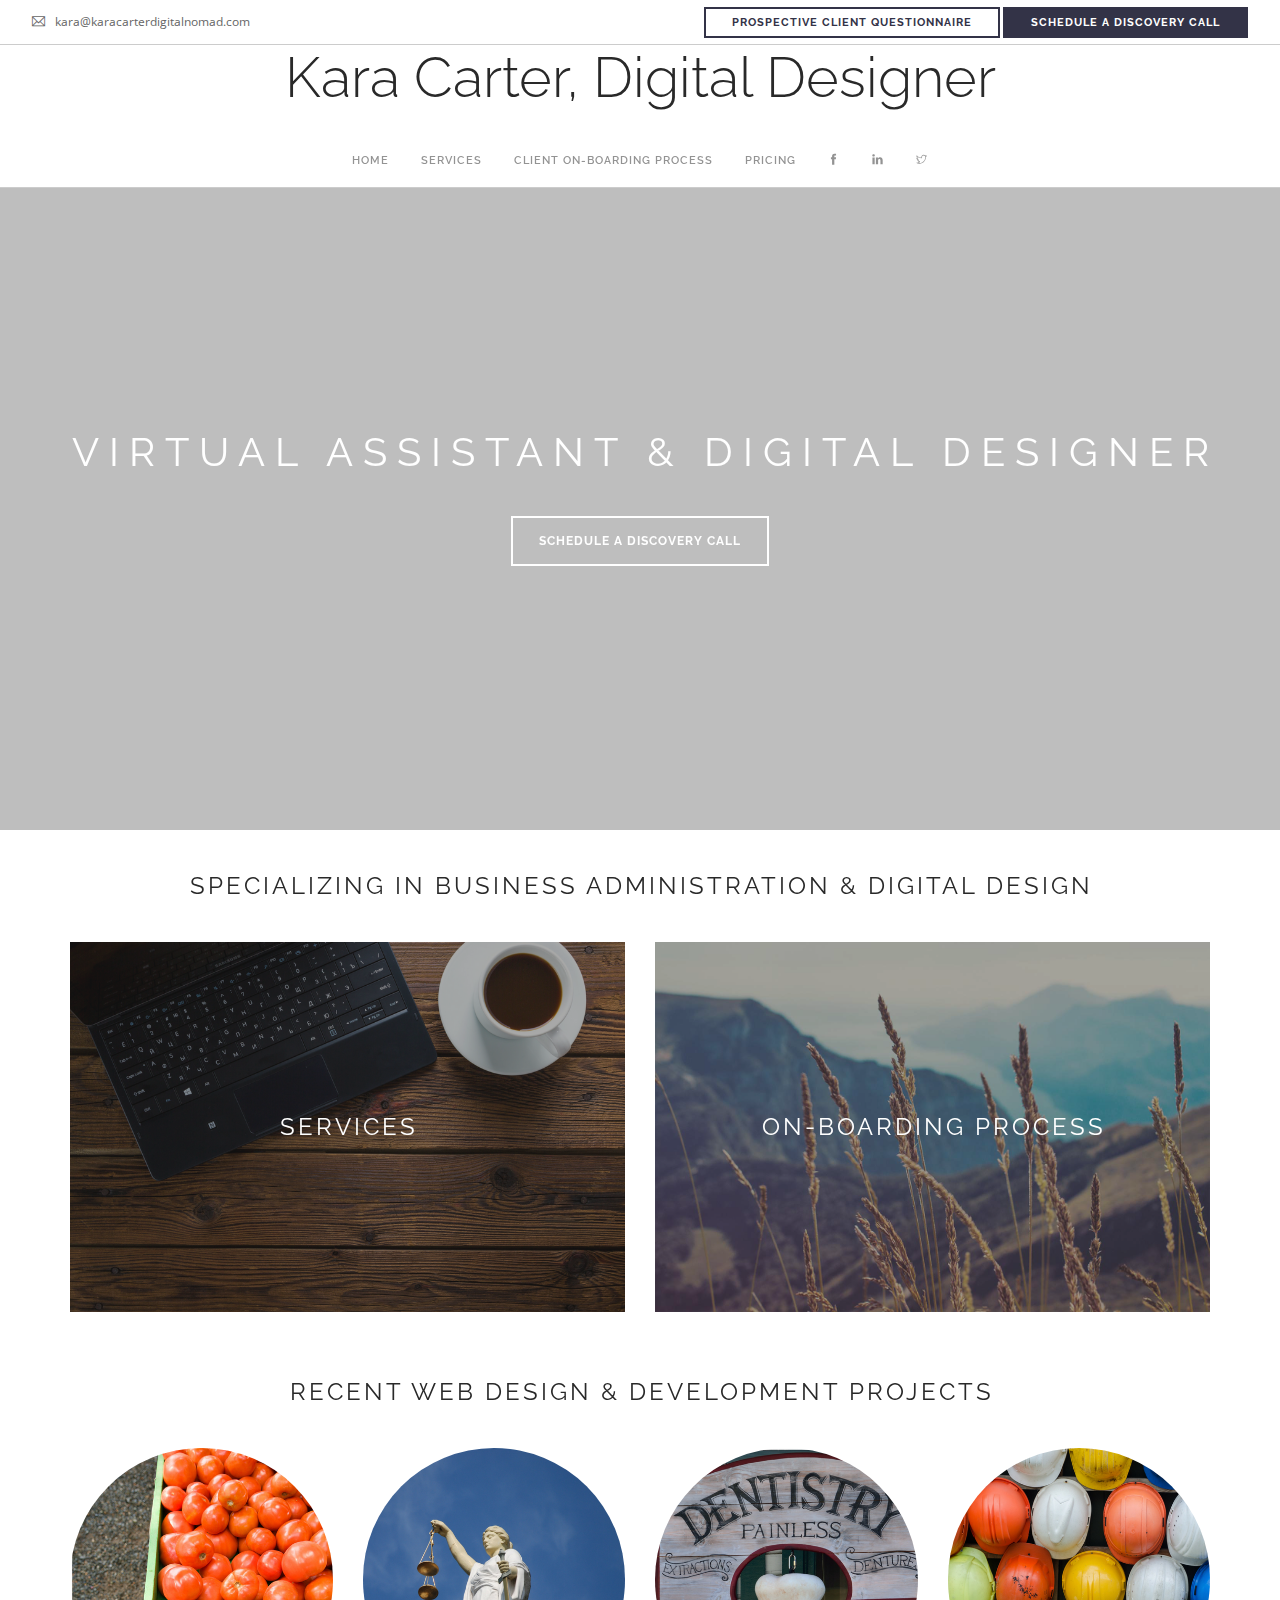
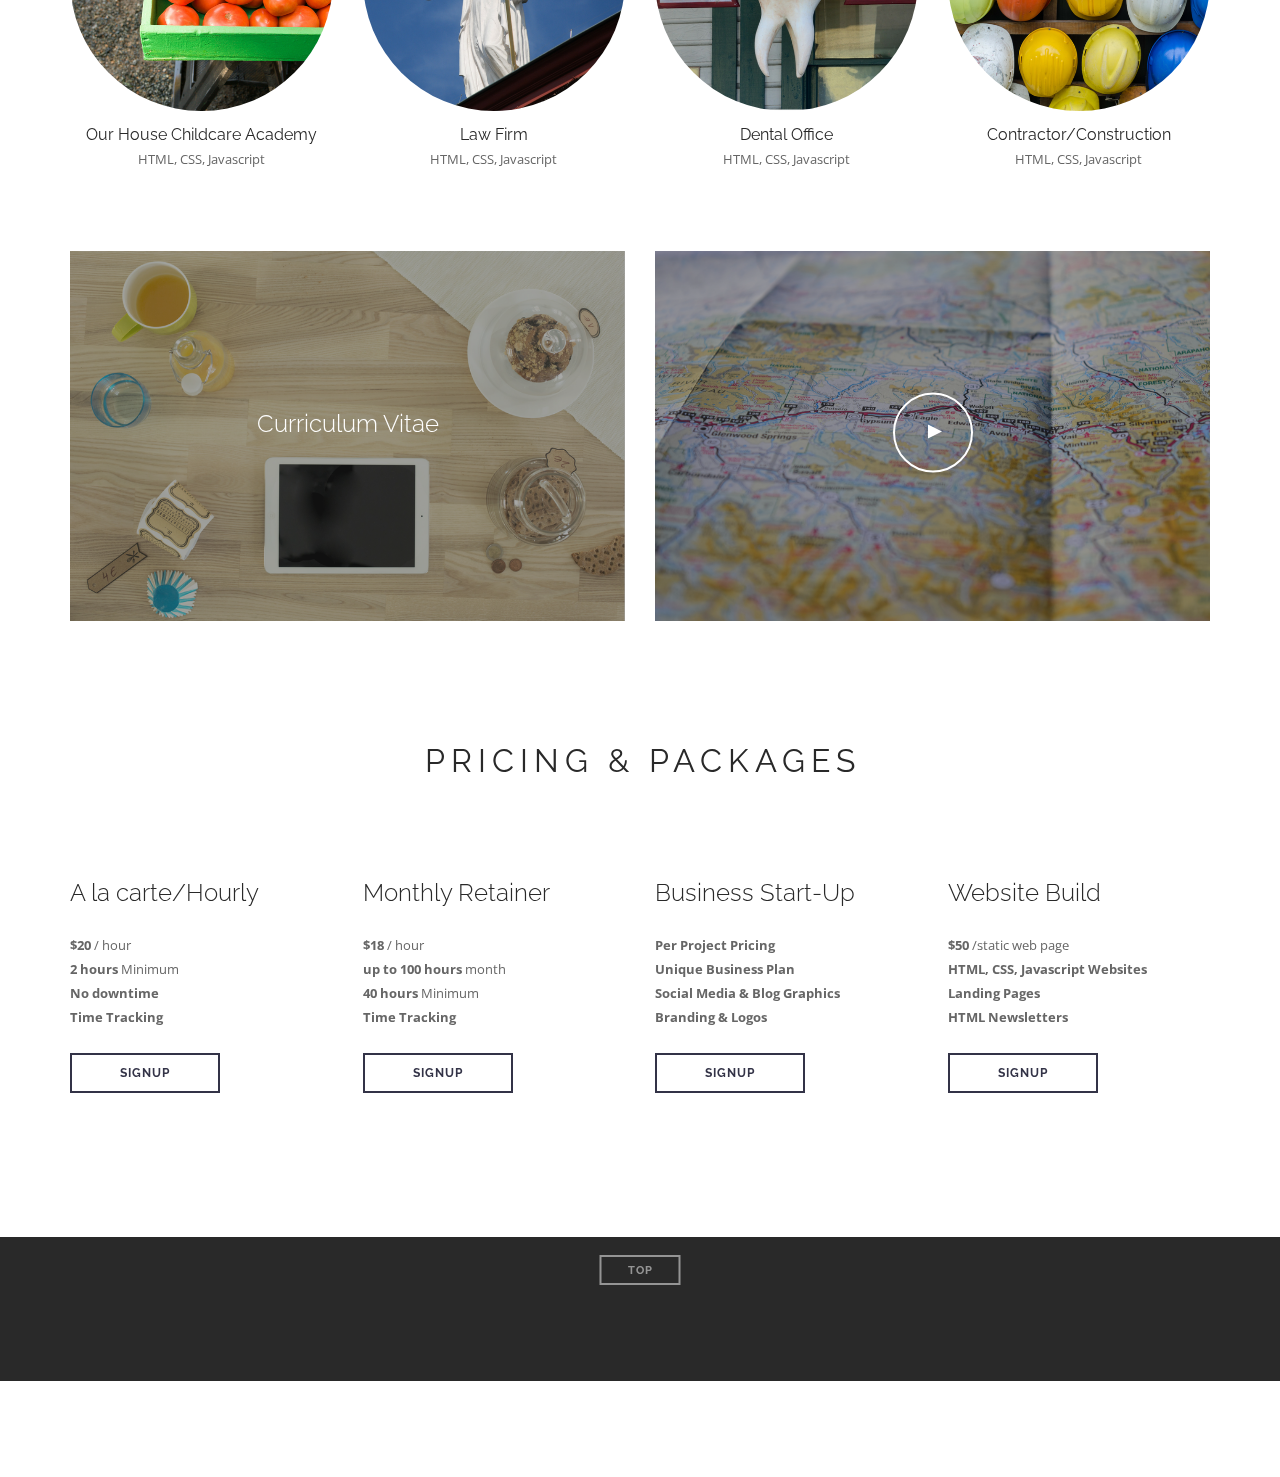
==== commit 9814e932: "Add files via upload" ====
--- a/index.html
+++ b/index.html
@@ -33,7 +33,7 @@
                 </div>
             <div class="text-center">
                     <a href="index.html">
-                        <img src="img/logo1.png">
+                        <h1>Kara Carter, Digital Designer</h1>
                     </a>
                 </div>
                 <div class="nav-bar text-center">
